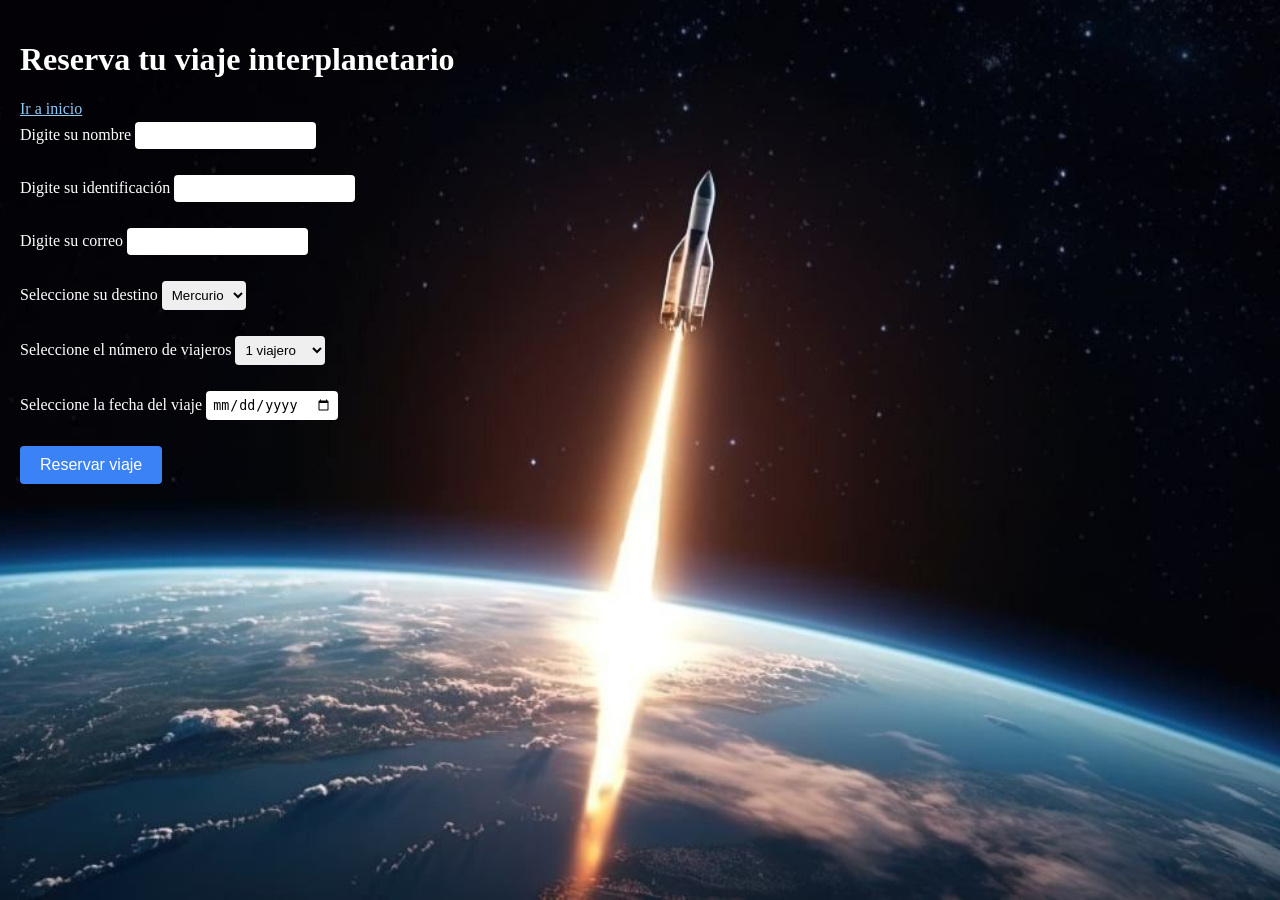
==== formulario.html @ ac90d879 "Actualizar formulario y script" ====
<!DOCTYPE html>
<html lang="es">
<head>
    <meta charset="UTF-8">
    <meta name="viewport" content="width=device-width, initial-scale=1.0">
    <title>Reservas</title>
     <style>
        body {
            background-image: url('img/formulario-background.jpg');
            background-size: cover;
            background-position: center;
            background-attachment: fixed;
            background-repeat: no-repeat;
            margin: 0; 
            padding: 20px;
            color: #ffffff;
        }
        input, select {
            padding: 6px;
            border-radius: 4px;
            border: none;
            margin: 4px 0;
        }
        input[type="submit"] {
            background-color: #3b82f6;
            color: white;
            padding: 10px 20px;
            font-size: 16px;
            cursor: pointer;
        }
        input[type="submit"]:hover {
            background-color: #2563eb;
        }
        a {
            color: #90caf9;
        }
        #mensaje {
            margin-top: 20px;
            padding: 15px;
            background-color: rgba(34, 197, 94, 0.8);
            color: white;
            border-radius: 8px;
            font-weight: bold;
            display: none;
        }
    </style>
</head>
<body>
    <h1>Reserva tu viaje interplanetario</h1>
    <a href="index.html">Ir a inicio</a>

    <form id="formulario">
        <label>Digite su nombre</label>
        <input type="text" id="nombre">
        <br><br>
        <label>Digite su identificación</label>
        <input type="number" id="identificacion">
        <br><br>
        <label>Digite su correo</label>
        <input type="email" id="correo">
        <br><br>
        <label>Seleccione su destino</label>
        <select name="destino" id="destino">
            <option value="mercurio">Mercurio</option>
            <option value="venus">Venus</option>
            <option value="marte">Marte</option>
            <option value="tierra">Tierra</option>
            <option value="jupiter">Júpiter</option>
            <option value="saturno">Saturno</option>
            <option value="urano">Urano</option>
            <option value="neptuno">Neptuno</option>
        </select>
        <br><br>
        <label>Seleccione el número de viajeros</label>
        <select name="viajeros" id="viajeros">
            <option value="1">1 viajero</option>
            <option value="2">2 viajeros</option>
            <option value="3">3 viajeros</option>
            <option value="4">4 viajeros</option>
            <option value="5">5 viajeros</option>
        </select>
        <br><br>
        <label>Seleccione la fecha del viaje</label>
        <input type="date" id="fecha">
        <br><br>
        <input type="submit" value="Reservar viaje">
    </form>
     
    <p id="mensaje"></p>

    <script src="js/script.js"></script>

</body>
</html>
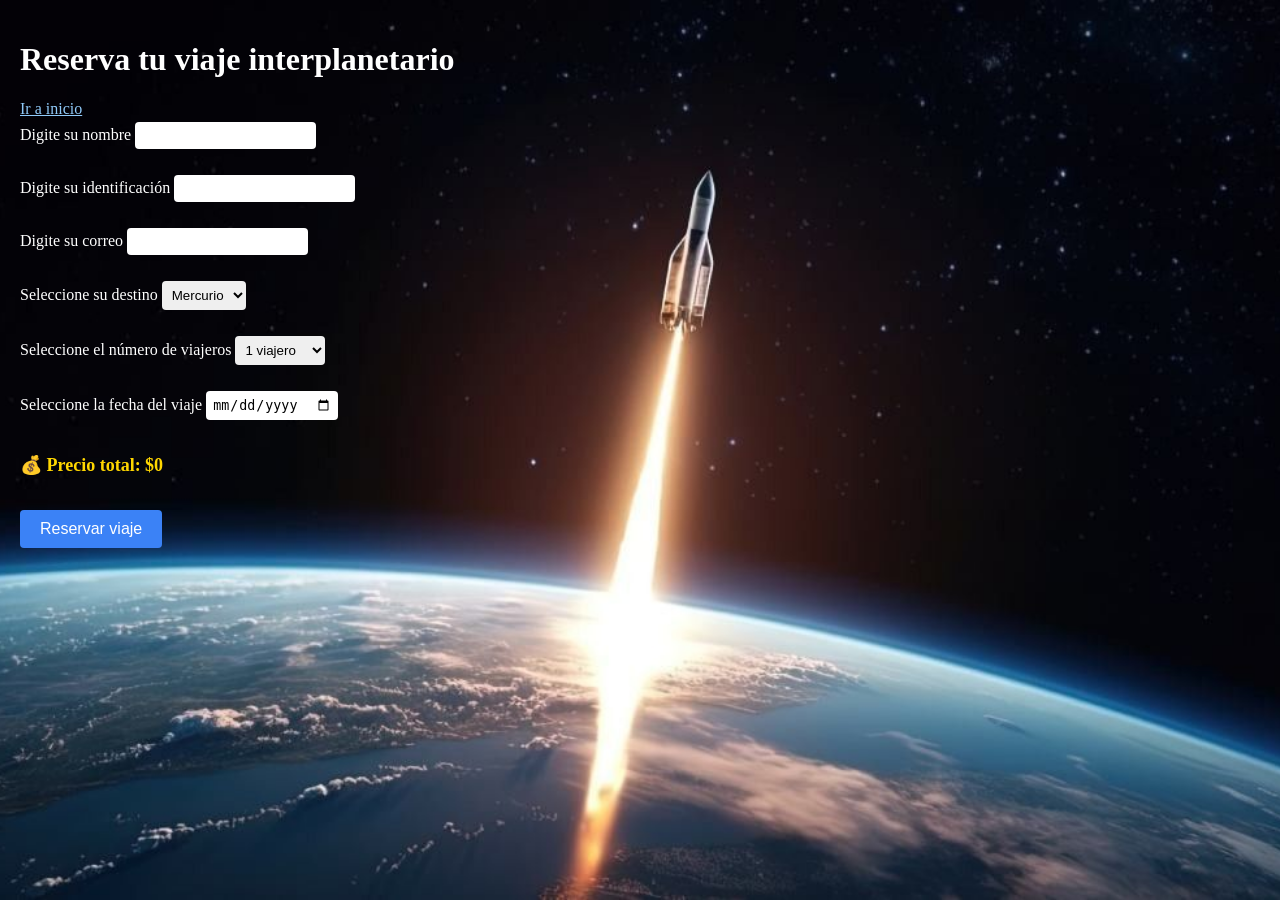
==== commit add5cd9f: "Calcular un valor sencillo" ====
--- a/formulario.html
+++ b/formulario.html
@@ -43,6 +43,12 @@
             font-weight: bold;
             display: none;
         }
+        #precioTotal {
+            font-size: 18px;
+            font-weight: bold;
+            color: #ffd700;
+            margin: 12px 0;
+        }
     </style>
 </head>
 <body>
@@ -83,12 +89,18 @@
         <label>Seleccione la fecha del viaje</label>
         <input type="date" id="fecha">
         <br><br>
+
+        <!-- ✅ Recuadro donde aparece el precio calculado -->
+        <div id="precioTotal">💰 Precio total: $0</div>
+        <br>
+
         <input type="submit" value="Reservar viaje">
     </form>
      
+    <!-- Aquí aparecerá el mensaje de confirmación -->
     <p id="mensaje"></p>
 
+    <!-- ✅ Conecta con tu JavaScript separado -->
     <script src="js/script.js"></script>
-
 </body>
 </html>
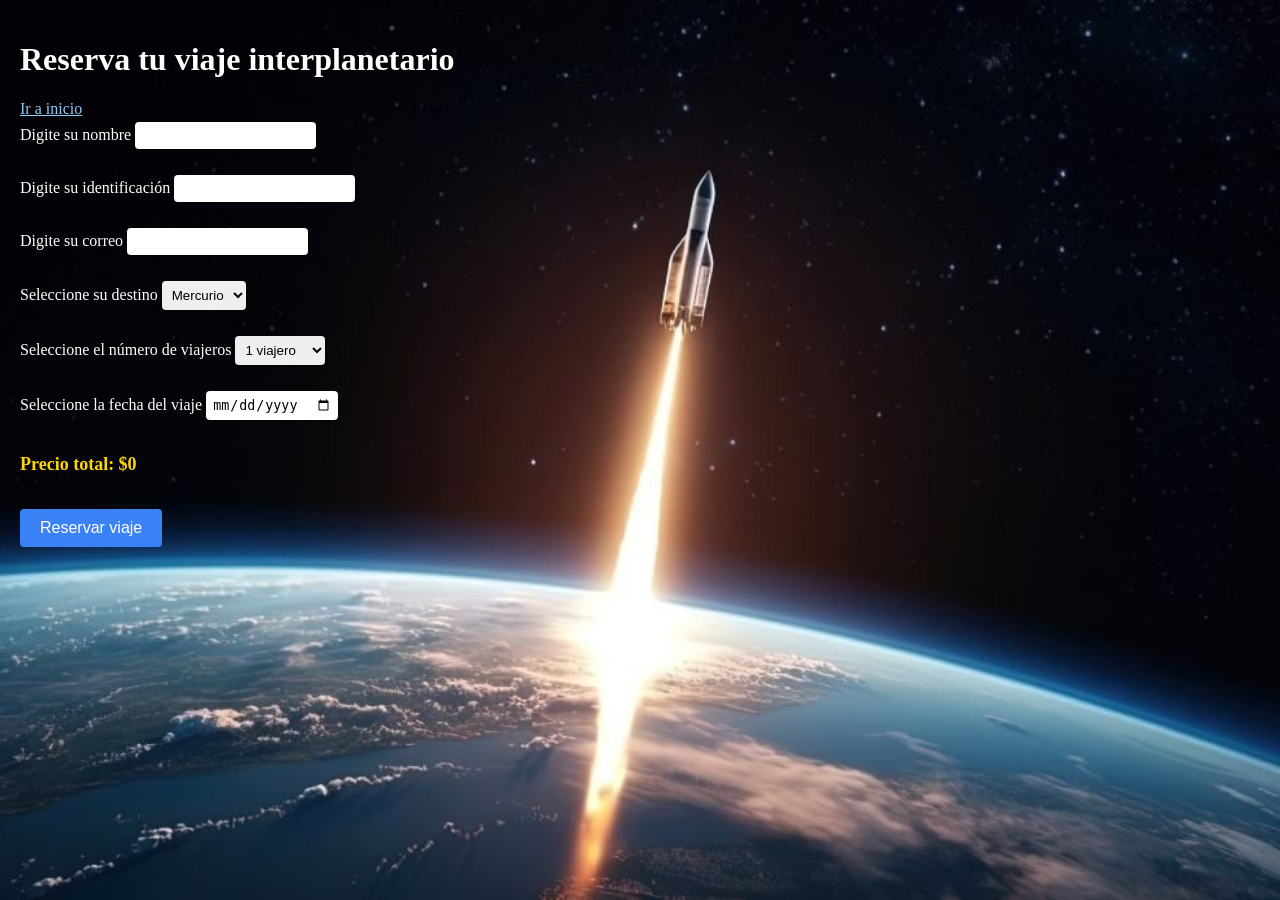
==== commit dbd44c36: "Calcular un valor sencillo modificado" ====
--- a/formulario.html
+++ b/formulario.html
@@ -90,17 +90,14 @@
         <input type="date" id="fecha">
         <br><br>
 
-        <!-- ✅ Recuadro donde aparece el precio calculado -->
-        <div id="precioTotal">💰 Precio total: $0</div>
+        <div id="precioTotal">Precio total: $0</div>
         <br>
 
         <input type="submit" value="Reservar viaje">
     </form>
      
-    <!-- Aquí aparecerá el mensaje de confirmación -->
     <p id="mensaje"></p>
 
-    <!-- ✅ Conecta con tu JavaScript separado -->
     <script src="js/script.js"></script>
 </body>
 </html>
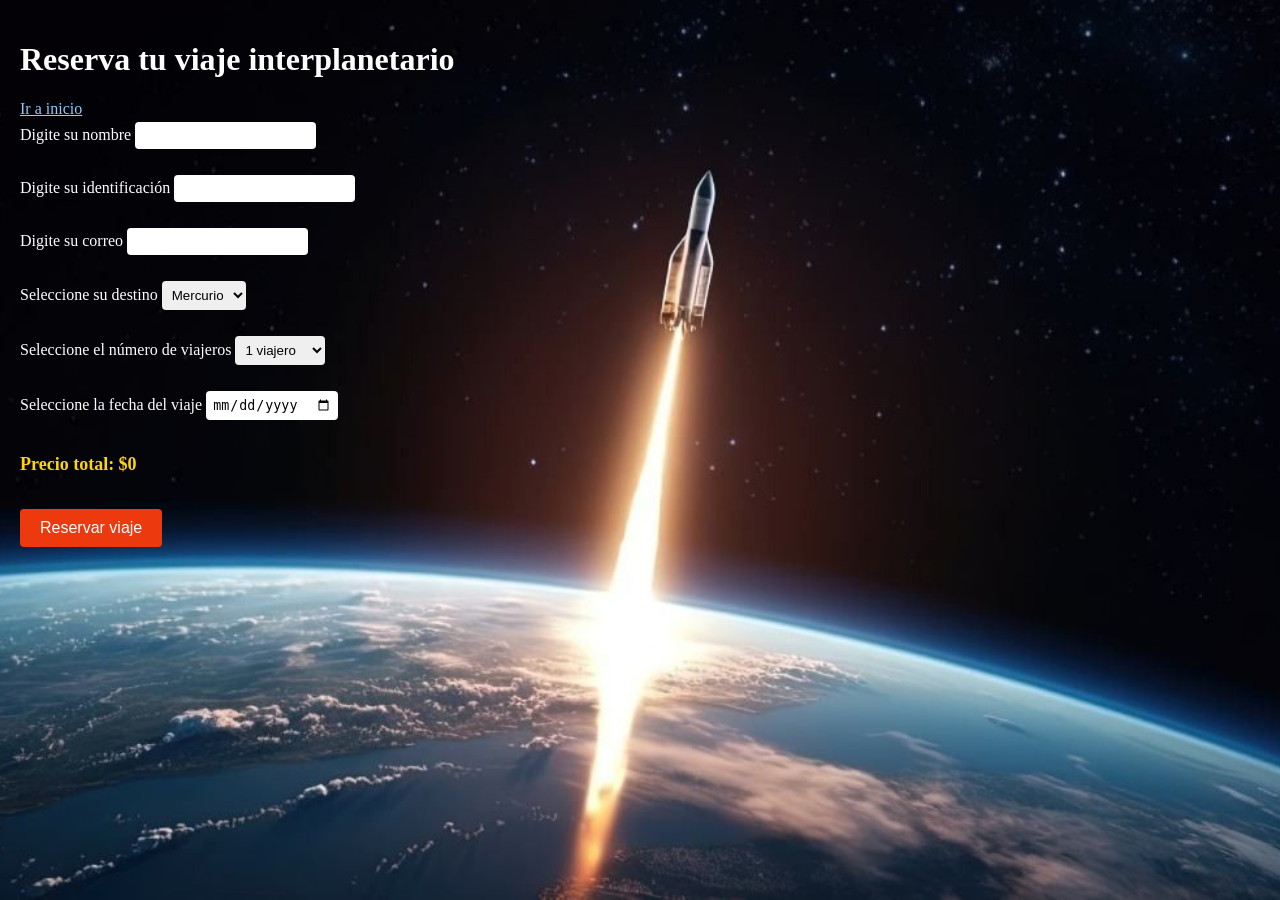
==== commit 66924726: "se actualizo las tablas y y se ajusto los styles" ====
--- a/formulario.html
+++ b/formulario.html
@@ -22,14 +22,14 @@
             margin: 4px 0;
         }
         input[type="submit"] {
-            background-color: #3b82f6;
+            background-color: #ec3a0e;
             color: white;
             padding: 10px 20px;
             font-size: 16px;
             cursor: pointer;
         }
         input[type="submit"]:hover {
-            background-color: #2563eb;
+            background-color: #f04714;
         }
         a {
             color: #90caf9;
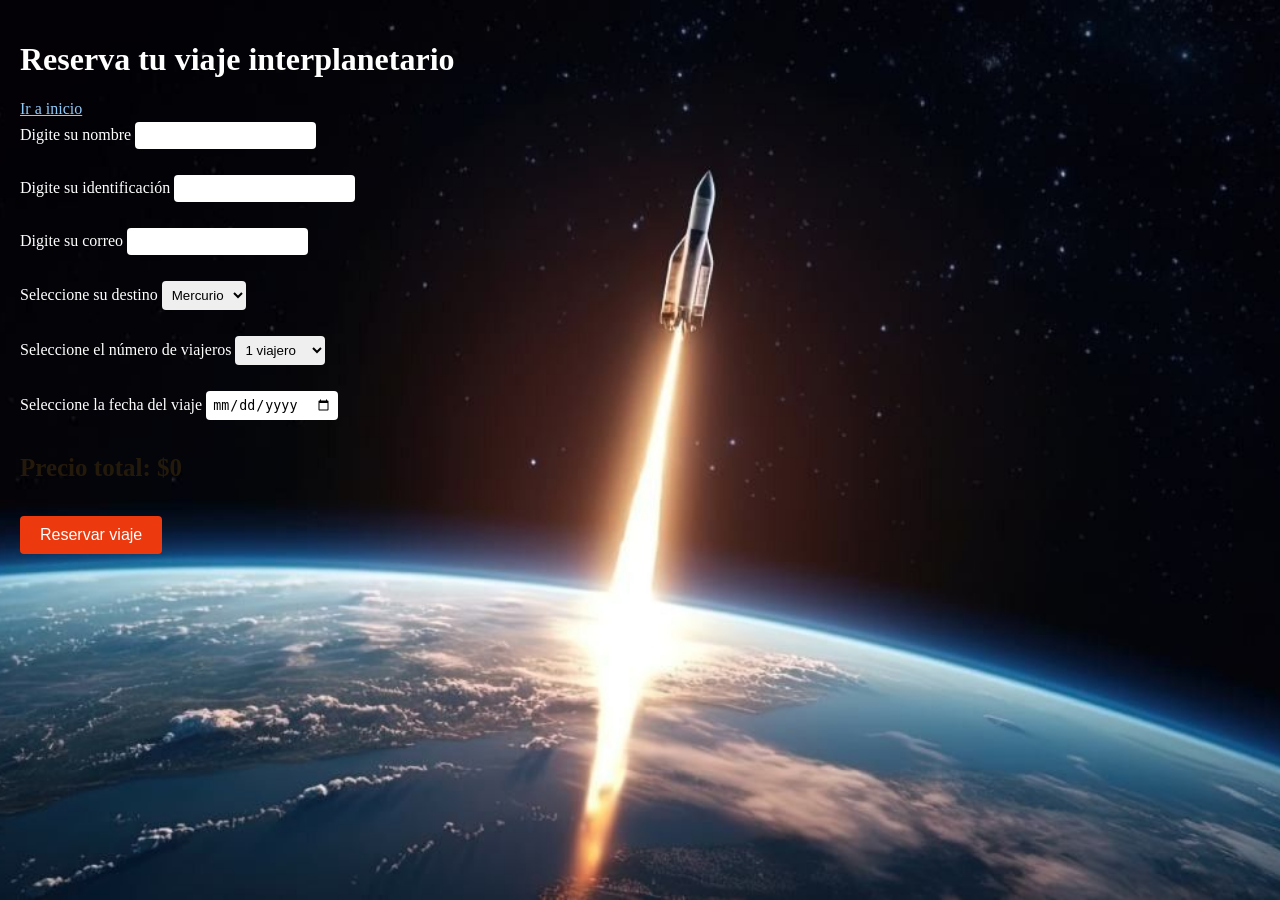
==== commit c7a8a2a8: "se actualizo la portada del index" ====
--- a/formulario.html
+++ b/formulario.html
@@ -37,16 +37,16 @@
         #mensaje {
             margin-top: 20px;
             padding: 15px;
-            background-color: rgba(34, 197, 94, 0.8);
+            background-color: rgba(9, 238, 20, 0.8);
             color: white;
             border-radius: 8px;
             font-weight: bold;
             display: none;
         }
         #precioTotal {
-            font-size: 18px;
+            font-size: 25px;
             font-weight: bold;
-            color: #ffd700;
+            color: #241a0b;
             margin: 12px 0;
         }
     </style>
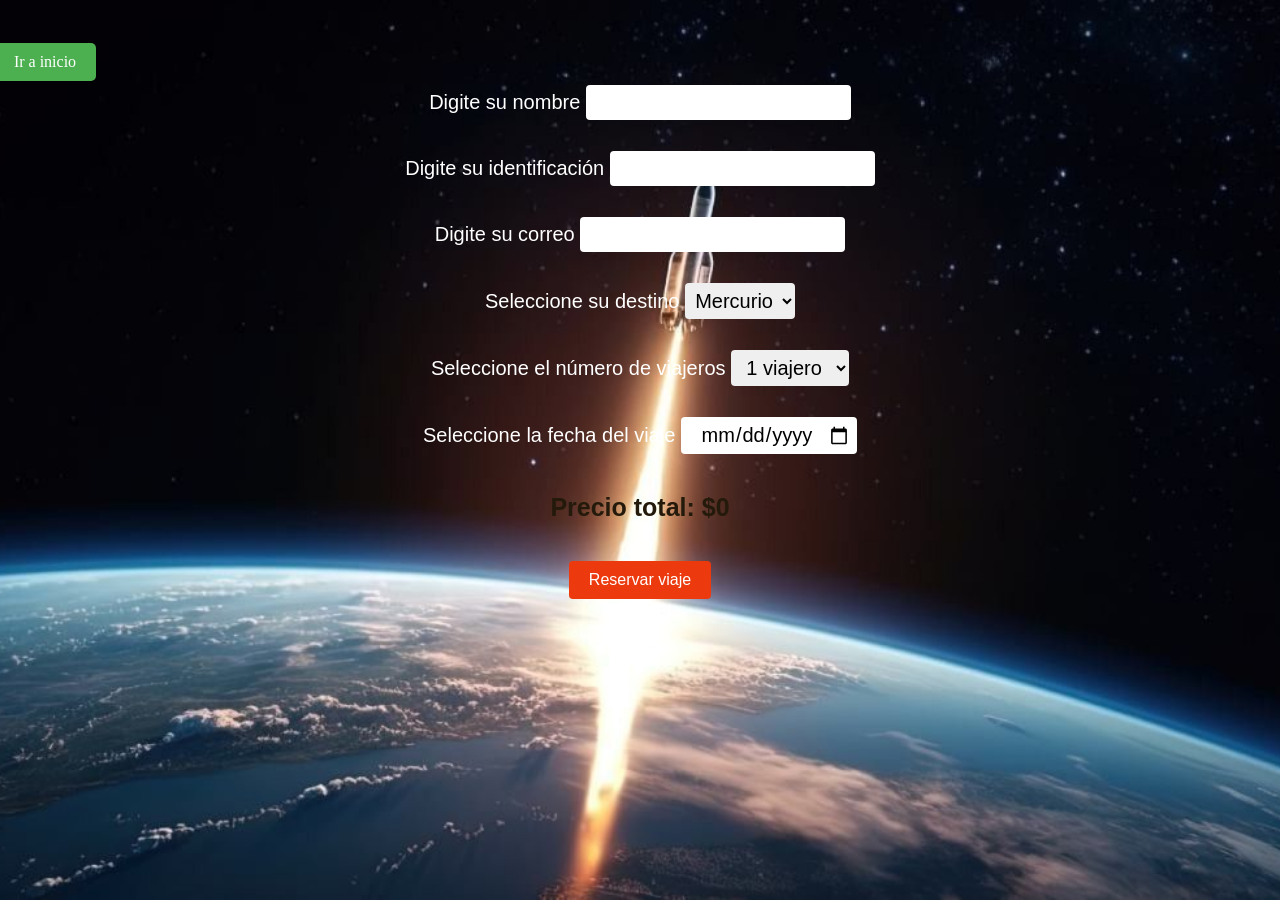
==== commit d0ee2c94: "se actualizo el apartado de styles" ====
--- a/formulario.html
+++ b/formulario.html
@@ -4,57 +4,11 @@
     <meta charset="UTF-8">
     <meta name="viewport" content="width=device-width, initial-scale=1.0">
     <title>Reservas</title>
-     <style>
-        body {
-            background-image: url('img/formulario-background.jpg');
-            background-size: cover;
-            background-position: center;
-            background-attachment: fixed;
-            background-repeat: no-repeat;
-            margin: 0; 
-            padding: 20px;
-            color: #ffffff;
-        }
-        input, select {
-            padding: 6px;
-            border-radius: 4px;
-            border: none;
-            margin: 4px 0;
-        }
-        input[type="submit"] {
-            background-color: #ec3a0e;
-            color: white;
-            padding: 10px 20px;
-            font-size: 16px;
-            cursor: pointer;
-        }
-        input[type="submit"]:hover {
-            background-color: #f04714;
-        }
-        a {
-            color: #90caf9;
-        }
-        #mensaje {
-            margin-top: 20px;
-            padding: 15px;
-            background-color: rgba(9, 238, 20, 0.8);
-            color: white;
-            border-radius: 8px;
-            font-weight: bold;
-            display: none;
-        }
-        #precioTotal {
-            font-size: 25px;
-            font-weight: bold;
-            color: #241a0b;
-            margin: 12px 0;
-        }
-    </style>
+    <link rel="stylesheet" href="styles/estilospaginaweb.css">
 </head>
 <body>
     <h1>Reserva tu viaje interplanetario</h1>
-    <a href="index.html">Ir a inicio</a>
-
+    <a href="index.html" class="boton">Ir a inicio</a>
     <form id="formulario">
         <label>Digite su nombre</label>
         <input type="text" id="nombre">
@@ -89,15 +43,12 @@
         <label>Seleccione la fecha del viaje</label>
         <input type="date" id="fecha">
         <br><br>
-
         <div id="precioTotal">Precio total: $0</div>
         <br>
-
         <input type="submit" value="Reservar viaje">
     </form>
-     
+    
     <p id="mensaje"></p>
-
     <script src="js/script.js"></script>
 </body>
 </html>
--- a/styles/estilospaginaweb.css
+++ b/styles/estilospaginaweb.css
@@ -0,0 +1,180 @@
+* {
+    margin: 0;
+    orientation: center;
+    text-align: center;
+    font-family: sans-serif;
+    text-decoration: none;
+    font-size: 20px;
+}
+
+
+nav {
+    color: #9abee0;
+    border: 30px;
+    background-position: center;
+    background-attachment: fixed;
+    background-repeat: no-repeat;
+    display: block;
+    margin: 15px auto 0 auto; 
+    padding: 10px;
+    border-radius: 10cqmin;
+}
+
+nav a {
+    background-color: rgb(29, 141, 206);
+    word-spacing: 80px;
+    padding: 10px;
+    border-radius: 3cqmin;
+    font-family: "Times New Roman", Times, serif;
+     font-style: italic;
+    
+}
+
+nav p {
+    color: antiquewhite;
+    padding: 1em;
+    display: inline-block;
+    
+}
+
+h1 {
+    color: transparent;
+}
+
+h2 {
+    color: antiquewhite;
+    border: 30px;
+    background-position: center;
+    display: block;
+    margin: 45px auto 0 auto;
+    font-family: "Times New Roman", Times, serif;
+     font-style: italic;
+}
+
+article {
+    border: 2px solid rgba(250, 249, 215, 0.74);
+    margin-top: 0, 5em;
+    padding: 0, 5em;
+}
+
+section {
+    background-color: rgba(0, 0, 0, 0.349);
+    border: 10px;
+}
+
+body {
+    background-image: url('/img/sistema-solar-e1564771413564.jpg');
+    background-size: cover;
+    background-position: center;
+    background-attachment: fixed;
+    background-repeat: no-repeat;
+    margin: 0;
+    
+}
+
+a:hover {
+    color: rgba(255, 246, 205, 0.466);
+}
+
+footer {
+    color: antiquewhite;
+    margin-top: 300px;
+    font-family: "Times New Roman", Times, serif;
+     font-style: italic;
+}
+
+button {
+    background-color: rgb(48, 233, 11);
+    border: 30px;
+    background-position: center;
+    background-attachment: fixed;
+    background-repeat: no-repeat;
+    display: block;
+    margin: 45px auto 0 auto; 
+    padding: 20px;
+    border-radius: 23cqmin;
+    font-family: "Times New Roman", Times, serif;
+     font-style: italic;
+    
+}
+
+input {
+    color: black;
+    
+}
+
+.boton {
+  display: inline-block;
+  padding: 10px 20px;
+  background-color: #4CAF50;
+  color: white;
+  text-decoration: none;
+  border-radius: 5px;
+  font-family: "Times New Roman", Times, serif;
+  font-size: 16px;
+  margin-left: -1190px; 
+}
+
+.boton:hover {
+  background-color: #45a049;
+}
+
+body {
+    background-image: url('../img/formulario-background.jpg');
+    background-size: cover;
+    background-position: center;
+    background-attachment: fixed;
+    background-repeat: no-repeat;
+    margin: 0; 
+    padding: 20px;
+    color: #ffffff;
+}
+body.pagina-inicio {
+    background-image: url('../img/sistema-solar-e1564771413564.jpg');
+    background-size: cover;     
+    background-position: center;   
+    background-attachment: fixed; 
+    background-repeat: no-repeat;
+    margin: 0;
+    padding: 20px;
+    color: #ffffff;
+}
+input, select {
+    padding: 6px;
+    border-radius: 4px;
+    border: none;
+    margin: 4px 0;
+}
+
+input[type="submit"] {
+    background-color: #ec3a0e;
+    color: white;
+    padding: 10px 20px;
+    font-size: 16px;
+    cursor: pointer;
+}
+
+input[type="submit"]:hover {
+    background-color: #f04714;
+}
+
+a {
+    color: #90caf9;
+}
+
+#mensaje {
+    margin-top: 20px;
+    padding: 15px;
+    background-color: rgba(9, 238, 20, 0.8);
+    color: white;
+    border-radius: 8px;
+    font-weight: bold;
+    display: none;
+}
+
+#precioTotal {
+    font-size: 25px;
+    font-weight: bold;
+    color: #241a0b;
+    margin: 12px 0;
+}
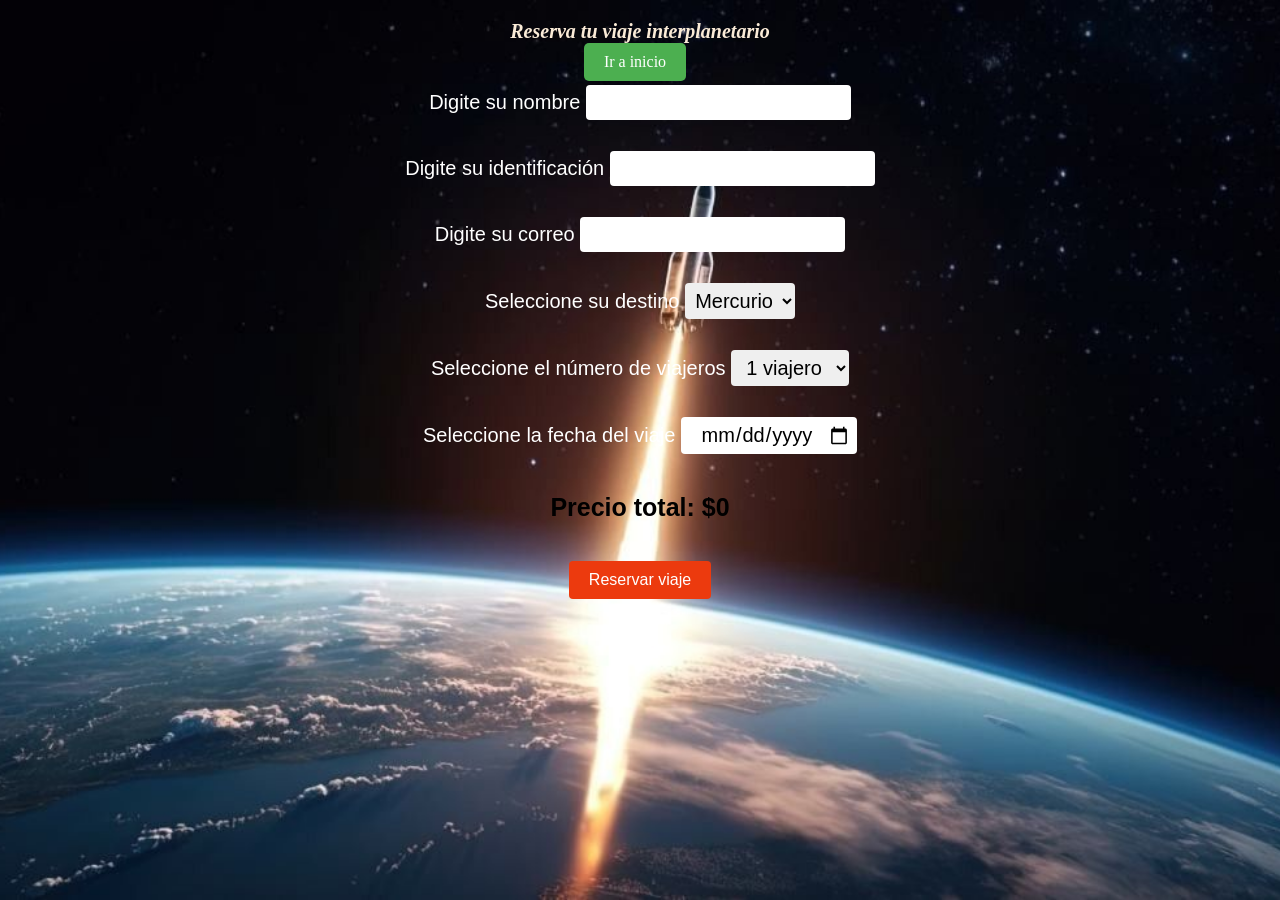
==== commit ad8e2e48: "se actualizo el sistema,y se puso nuevos styles" ====
--- a/formulario.html
+++ b/formulario.html
@@ -6,7 +6,7 @@
     <title>Reservas</title>
     <link rel="stylesheet" href="styles/estilospaginaweb.css">
 </head>
-<body>
+<body class="pagina-formulario">
     <h1>Reserva tu viaje interplanetario</h1>
     <a href="index.html" class="boton">Ir a inicio</a>
     <form id="formulario">
--- a/styles/estilospaginaweb.css
+++ b/styles/estilospaginaweb.css
@@ -1,151 +1,173 @@
+
 * {
     margin: 0;
-    orientation: center;
     text-align: center;
     font-family: sans-serif;
     text-decoration: none;
     font-size: 20px;
 }
 
-
-nav {
-    color: #9abee0;
-    border: 30px;
-    background-position: center;
-    background-attachment: fixed;
-    background-repeat: no-repeat;
-    display: block;
-    margin: 15px auto 0 auto; 
-    padding: 10px;
-    border-radius: 10cqmin;
-}
-
-nav a {
-    background-color: rgb(29, 141, 206);
-    word-spacing: 80px;
-    padding: 10px;
-    border-radius: 3cqmin;
-    font-family: "Times New Roman", Times, serif;
-     font-style: italic;
-    
-}
-
-nav p {
-    color: antiquewhite;
-    padding: 1em;
-    display: inline-block;
-    
-}
-
-h1 {
-    color: transparent;
-}
-
-h2 {
-    color: antiquewhite;
-    border: 30px;
-    background-position: center;
-    display: block;
-    margin: 45px auto 0 auto;
-    font-family: "Times New Roman", Times, serif;
-     font-style: italic;
-}
-
-article {
-    border: 2px solid rgba(250, 249, 215, 0.74);
-    margin-top: 0, 5em;
-    padding: 0, 5em;
-}
-
-section {
-    background-color: rgba(0, 0, 0, 0.349);
-    border: 10px;
+:root {
+    --bg-texto: antiquewhite;
+    --bg-nav: transparent;
+    --bg-section: rgba(0, 0, 0, 0.349);
+    --bg-boton: rgb(0, 92, 153);
+    --color-hover: rgba(255, 246, 205, 0.466);
+    --bg-body: url('../img/sistema-solar-e1564771413564.jpg');
+}
+body.light-mode {
+    --bg-texto: antiquewhite;
+    --bg-nav: black;
+    --bg-section: black;
+    --bg-boton: rgb(2, 4, 5);
+    --color-hover: rgba(250, 235, 215, 0.349);
+    --bg-body: url('../img/sistema-solar-e1564771413564.jpg');
 }
 
 body {
-    background-image: url('/img/sistema-solar-e1564771413564.jpg');
+    background-image: var(--bg-body);
     background-size: cover;
     background-position: center;
     background-attachment: fixed;
     background-repeat: no-repeat;
     margin: 0;
-    
-}
-
-a:hover {
-    color: rgba(255, 246, 205, 0.466);
-}
-
-footer {
-    color: antiquewhite;
-    margin-top: 300px;
-    font-family: "Times New Roman", Times, serif;
-     font-style: italic;
-}
-
-button {
-    background-color: rgb(48, 233, 11);
-    border: 30px;
-    background-position: center;
-    background-attachment: fixed;
-    background-repeat: no-repeat;
-    display: block;
-    margin: 45px auto 0 auto; 
-    padding: 20px;
-    border-radius: 23cqmin;
-    font-family: "Times New Roman", Times, serif;
-     font-style: italic;
-    
-}
-
-input {
-    color: black;
-    
-}
-
-.boton {
-  display: inline-block;
-  padding: 10px 20px;
-  background-color: #4CAF50;
-  color: white;
-  text-decoration: none;
-  border-radius: 5px;
-  font-family: "Times New Roman", Times, serif;
-  font-size: 16px;
-  margin-left: -1190px; 
-}
-
-.boton:hover {
-  background-color: #45a049;
-}
-
-body {
-    background-image: url('../img/formulario-background.jpg');
-    background-size: cover;
-    background-position: center;
-    background-attachment: fixed;
-    background-repeat: no-repeat;
-    margin: 0; 
     padding: 20px;
     color: #ffffff;
-}
+    transition: background 0.4s ease, color 0.4s ease;
+}
+
+
 body.pagina-inicio {
     background-image: url('../img/sistema-solar-e1564771413564.jpg');
-    background-size: cover;     
-    background-position: center;   
-    background-attachment: fixed; 
-    background-repeat: no-repeat;
-    margin: 0;
-    padding: 20px;
-    color: #ffffff;
-}
+}
+ 
+
+body.pagina-formulario {
+    background-image: url('../img/formulario-background.jpg');
+}
+ 
+
+
+.header {
+    position: relative;
+}
+.nav {
+    display: flex;
+    flex-direction: row;
+    flex-wrap: wrap;
+    justify-content: center;
+    align-items: center;
+    gap: 40px;
+    padding: 1.5em 1em;
+}
+nav {
+    background-color: var(--bg-nav);
+    padding: 10px;
+    border-radius: 10px;
+    margin: 15px auto;
+    transition: background-color 0.4s ease;
+}
+nav p {
+    color: var(--bg-texto);
+    padding: 1em;
+}
+nav a {
+    background-color: rgb(29, 141, 206);
+    padding: 10px;
+    border-radius: 5px;
+    font-family: "Times New Roman", Times, serif;
+    font-style: italic;
+    color: antiquewhite;
+    margin: 0 5px;
+}
+nav a:hover {
+    color: var(--color-hover);
+}
+
+.theme-toggle {
+    position: fixed;
+    top: 20px;
+    left: 20px;
+    z-index: 99999;
+    background: rgba(0, 0, 0, 0.35);
+    color: #fff;
+    border: none;
+    border-radius: 50%;
+    width: 45px;
+    height: 45px;
+    display: flex;
+    align-items: center;
+    justify-content: center;
+    cursor: pointer;
+    font-size: 1.3rem;
+    transition: background .3s, transform .2s;
+}
+.theme-toggle:hover {
+    transform: scale(1.1);
+    background: rgba(0, 0, 0, 0.55);
+}
+#menu-btn {
+    display: none;
+}
+
+h1, h2, footer {
+    color: var(--bg-texto);
+    font-family: "Times New Roman", Times, serif;
+    font-style: italic;
+    transition: color 0.4s ease;
+}
+h2 {
+    margin: 45px auto 15px auto;
+}
+section {
+    margin-top: 30px;
+    background-color: var(--bg-section);
+    padding: 15px;
+    transition: background-color 0.4s ease;
+}
+
+button {
+    background-color: var(--bg-boton);
+    color: var(--bg-texto);
+    border: none;
+    border-radius: 5px;
+    padding: 12px 25px;
+    margin: 20px auto;
+    cursor: pointer;
+    font-family: "Times New Roman", Times, serif;
+    font-size: 16px;
+    transition: background-color 0.3s ease, color 0.3s ease;
+}
+button a {
+    color: white;
+    text-decoration: none;
+}
+button:hover {
+    background-color: #ec3a0e;
+}
+
+.boton {
+    display: inline-block;
+    padding: 10px 20px;
+    background-color: #4CAF50;
+    color: white !important;
+    text-decoration: none;
+    border-radius: 5px;
+    font-family: "Times New Roman", Times, serif;
+    font-size: 16px;
+    margin-left: -10px;
+}
+.boton:hover {
+    background-color: #45a049;
+}
+
+
 input, select {
     padding: 6px;
     border-radius: 4px;
     border: none;
     margin: 4px 0;
 }
-
 input[type="submit"] {
     background-color: #ec3a0e;
     color: white;
@@ -153,15 +175,9 @@
     font-size: 16px;
     cursor: pointer;
 }
-
 input[type="submit"]:hover {
     background-color: #f04714;
 }
-
-a {
-    color: #90caf9;
-}
-
 #mensaje {
     margin-top: 20px;
     padding: 15px;
@@ -171,10 +187,42 @@
     font-weight: bold;
     display: none;
 }
-
 #precioTotal {
     font-size: 25px;
     font-weight: bold;
-    color: #241a0b;
+    color: #000000;
     margin: 12px 0;
+}
+
+footer {
+    margin-top: 50px;
+    padding: 20px;
+}
+
+
+@media (max-width: 1030px) {
+    #menu-btn {
+        display: block;
+        position: absolute;
+        top: 10px;
+        right: 20px;
+        color: antiquewhite;
+        cursor: pointer;
+        font-size: 1.5rem;
+        z-index: 10;
+    }
+    .nav {
+        display: none;
+        flex-direction: column;
+        position: absolute;
+        top: 60px;
+        left: 0;
+        width: 100%;
+        background: black;
+        padding: 1em 0;
+        gap: 15px;
+    }
+    .nav.activo {
+        display: flex;
+    }
 }
